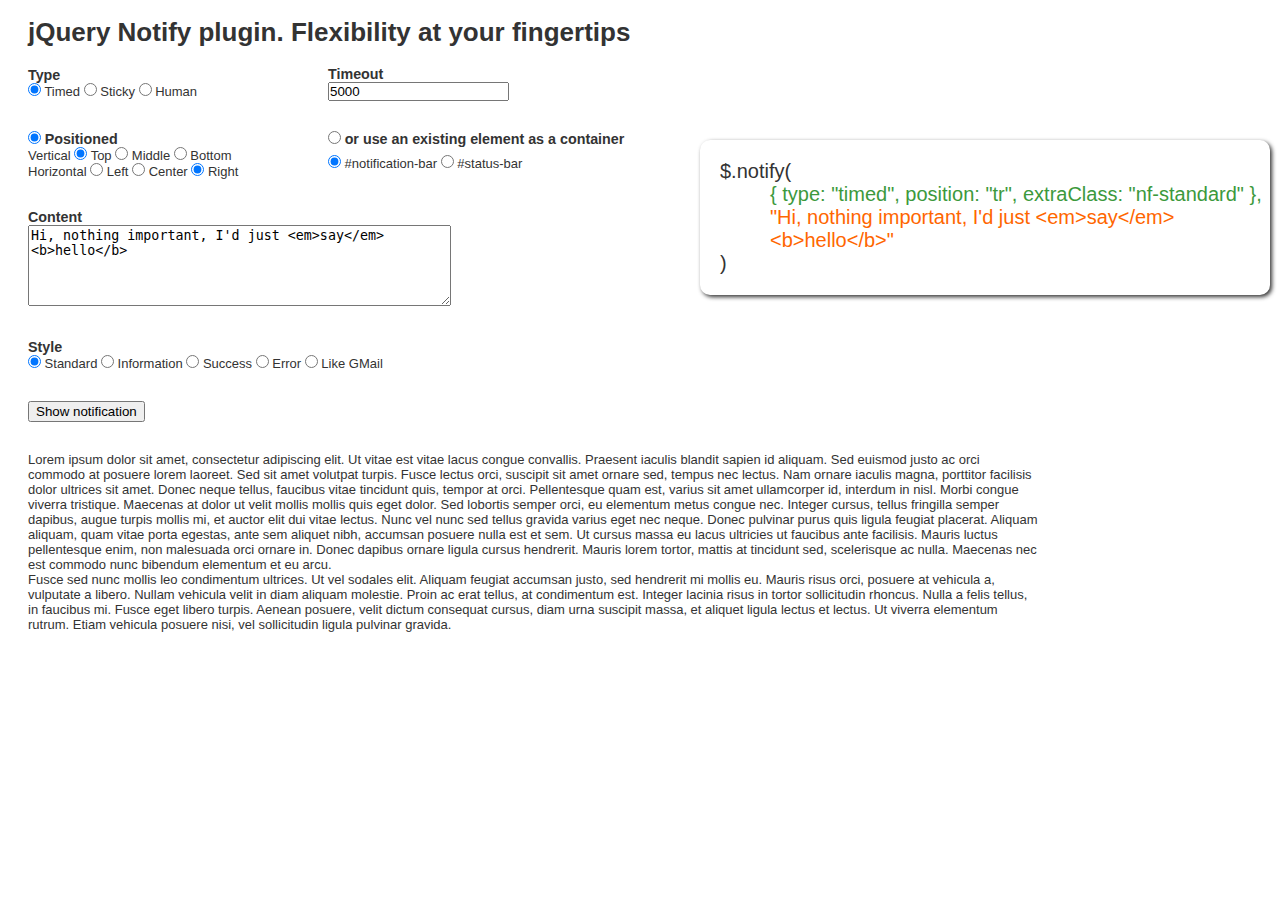
==== demo.html @ 578d6ee3 "Renamed index.html -> demo.html" ====
<!DOCTYPE HTML>
<html>
<head>
    <title>jQuery Notify Demo</title>

    <link href="jquery.notify.css" rel="stylesheet">
    <style type="text/css">
        body        { font-family: Arial; font-size: 13px; color: #333; }
        .header     { width: 80%; margin: 0 20px; }
        .wrapper    { width: 80%; margin: 0 20px; }
        #status-bar { position: fixed; bottom: 0; width: 90%; left: 5%; }

        form label  { font-weight:bold; font-size: 110%;}
        table       { border-collapse:collapse; }
        td, input, p, div   { padding: 0; margin: 0; }

        .row        { margin-bottom: 30px; }

        #current-call   {
            padding: 20px;
            font-size: 20px;
            position: absolute;
            left: 700px;
            top: 140px;
            width: 530px;
            -webkit-box-shadow: 2px 2px 4px #333;  -moz-box-shadow: 2px 2px 4px #333;  box-shadow: 2px 2px 4px #333;
            -webkit-border-radius: 10px; -moz-border-radius: 10px; border-radius: 10px;
        }
        #current-call .call-options  { position: relative; left: 50px; color: #3c993c; }
        #current-call .call-content  { position: relative; left: 50px; color: #ff6600; }
    </style>

    <script src="lib/jquery-1.5.2.js" type="text/javascript"></script>
    <script src="jquery.notify.js" type="text/javascript"></script>
    <script type="text/javascript">
        function getValues() {
            var values = $('#notification-form').serializeArray();
            var type = $.grep(values, function(item, index) { return item.name == 'type'; })[0].value;
            var timeout = $.grep(values, function(item, index) { return item.name == 'timeout'; })[0].value;
            var pos = $.grep(values, function(item, index) { return item.name == 'position'; })[0].value;
            var style = $.grep(values, function(item, index) { return item.name == 'style'; })[0].value;
            var container = $.grep(values, function(item, index) { return item.name == 'container'; })[0].value;
            var vpos = $.grep(values, function(item, index) { return item.name == 'vpos'; })[0].value;
            var hpos = $.grep(values, function(item, index) { return item.name == 'hpos'; })[0].value;
            var content = $.grep(values, function(item, index) { return item.name == 'content'; })[0].value;

            return {
                type: type,
                timeout: timeout,
                position: pos == 1? vpos + hpos : container,
                extraClass: style,
                content: content
            };
        }

        $(function() {
            $('#notification-form')
                .change(function() {
                    var opts = getValues();
                    var optsText = '{ type: "'+opts.type+'", position: "'+opts.position+'", extraClass: "'+opts.extraClass+'" }, ';
                    var content = '"'+opts.content+'"';
                    $('#current-call .call-options').text(optsText);
                    $('#current-call .call-content').text(content);
                })
                .submit(function(e, data) {
                    var opts = getValues();
                    $.notify(opts);
                    return false;
                })
                .trigger('change');
        });

    </script>
</head>
<body>
    <div class="header">
        <h1>jQuery Notify plugin. Flexibility at your fingertips</h1>
    </div>

    <div id="notification-bar"></div>

    <div class="wrapper">
        <div>
            
        </div>

        <form id="notification-form">
        <div>
            <div class="row">
                <table>
                    <tr>
                        <td style="width: 300px;">
                            <label>Type</label> <br>
                            <input type="radio" name="type" value="timed" checked/> Timed
                            <input type="radio" name="type" value="sticky" /> Sticky
                            <input type="radio" name="type" value="human" /> Human
                        </td>

                        <td>
                            <label>Timeout</label> <br>
                            <input type="text" name="timeout" value="5000"/>
                        </td>
                    </tr>
                </table>
            </div>



            <div class="row">
                <table>
                    <tr>
                        <td style="width: 300px">
                            <input type="radio" name="position" value="1" checked/> <label>Positioned</label>
                        </td>
                        <td>
                            <input type="radio" name="position" value="2"/> <label>or use an existing element as a container</label>
                        </td>
                    </tr>
                    <tr>
                        <td>
                            <div>
                        Vertical
                        <input type="radio" name="vpos" value="t" checked/> Top
                        <input type="radio" name="vpos" value="m" /> Middle
                        <input type="radio" name="vpos" value="b" /> Bottom
                    </div>

                    <div>
                        Horizontal
                        <input type="radio" name="hpos" value="l" /> Left
                        <input type="radio" name="hpos" value="c" /> Center
                        <input type="radio" name="hpos" value="r" checked /> Right
                    </div>
                        </td>

                        <td>
                            <div>
                                <input type="radio" name="container" value="#notification-bar" checked/> #notification-bar
                                <input type="radio" name="container" value="#status-bar" /> #status-bar
                            </div>
                        </td>
                    </tr>
                </table>

            </div>

            <div class="row">
                <label>Content</label> <br>
                <textarea name="content" id="" cols="50" rows="5">Hi, nothing important, I'd just <em>say</em> <b>hello</b></textarea>
            </div>

            <div class="row">
                <label>Style</label> <br>
                <input type="radio" name="style" value="nf-standard" checked/> Standard
                <input type="radio" name="style" value="nf-info" /> Information
                <input type="radio" name="style" value="nf-success" /> Success
                <input type="radio" name="style" value="nf-error" /> Error
                <input type="radio" name="style" value="nf-gmail" /> Like GMail

            </div>

            <div class="row">
                <button type="submit">Show notification</button>
            </div>
        </div>
        </form>

        <div id="current-call">
            $.notify( <br>
            <span class="call-options"></span> <br>
            <span class="call-content"></span> <br>
            )
        </div>

        <div>
            <p>Lorem ipsum dolor sit amet, consectetur adipiscing elit. Ut vitae est vitae lacus congue convallis.
                Praesent iaculis blandit sapien id aliquam. Sed euismod justo ac orci commodo at posuere lorem laoreet.
                Sed sit amet volutpat turpis. Fusce lectus orci, suscipit sit amet ornare sed, tempus nec lectus.
                Nam ornare iaculis magna, porttitor facilisis dolor ultrices sit amet. Donec neque tellus, faucibus vitae
                tincidunt quis, tempor at orci. Pellentesque quam est, varius sit amet ullamcorper id, interdum in nisl.
                Morbi congue viverra tristique. Maecenas at dolor ut velit mollis mollis quis eget dolor. Sed lobortis
                semper orci, eu elementum metus congue nec. Integer cursus, tellus fringilla semper dapibus, augue
                turpis mollis mi, et auctor elit dui vitae lectus. Nunc vel nunc sed tellus gravida varius eget nec neque.
                Donec pulvinar purus quis ligula feugiat placerat. Aliquam aliquam, quam vitae porta egestas, ante sem
                aliquet nibh, accumsan posuere nulla est et sem. Ut cursus massa eu lacus ultricies ut faucibus ante
                facilisis. Mauris luctus pellentesque enim, non malesuada orci ornare in. Donec dapibus ornare ligula
                cursus hendrerit. Mauris lorem tortor, mattis at tincidunt sed, scelerisque ac nulla. Maecenas nec est
                commodo nunc bibendum elementum et eu arcu.</p>

            <p>Fusce sed nunc mollis leo condimentum ultrices. Ut vel sodales elit. Aliquam feugiat accumsan justo, sed
                hendrerit mi mollis eu. Mauris risus orci, posuere at vehicula a, vulputate a libero. Nullam vehicula
                velit in diam aliquam molestie. Proin ac erat tellus, at condimentum est. Integer lacinia risus in
                tortor sollicitudin rhoncus. Nulla a felis tellus, in faucibus mi. Fusce eget libero turpis. Aenean
                posuere, velit dictum consequat cursus, diam urna suscipit massa, et aliquet ligula lectus et lectus. Ut
                viverra elementum rutrum. Etiam vehicula posuere nisi, vel sollicitudin ligula pulvinar gravida.</p>
        </div>
    </div>

    <div id="status-bar"></div>

</body>
</html>
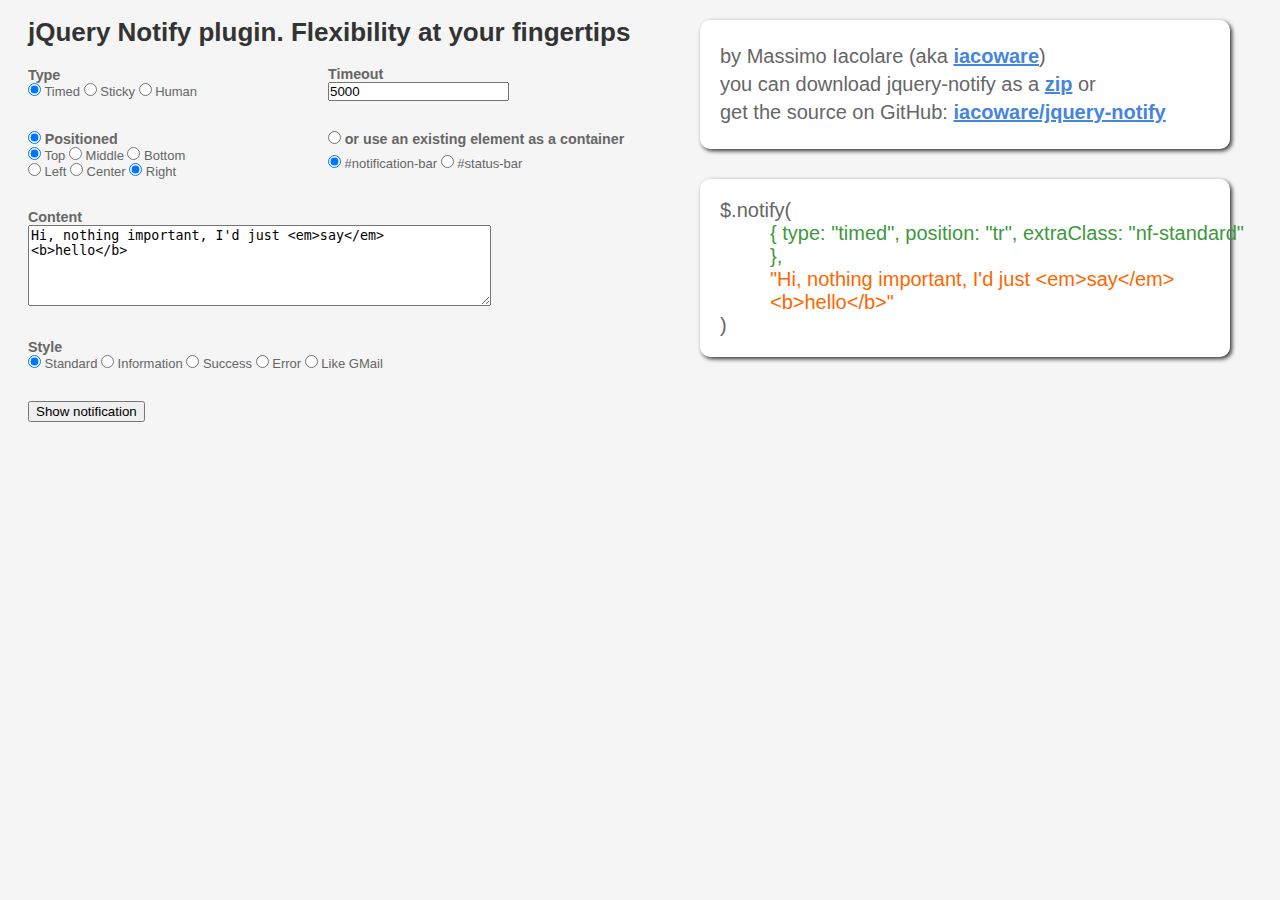
==== commit ed56557c: "Demo tweaks" ====
--- a/demo.html
+++ b/demo.html
@@ -5,29 +5,38 @@
 
     <link href="jquery.notify.css" rel="stylesheet">
     <style type="text/css">
-        body        { font-family: Arial; font-size: 13px; color: #333; }
-        .header     { width: 80%; margin: 0 20px; }
-        .wrapper    { width: 80%; margin: 0 20px; }
-        #status-bar { position: fixed; bottom: 0; width: 90%; left: 5%; }
-
+        body        { font-family: Arial; font-size: 13px; background-color: #f5f5f5; color: #666; }
+        h1, h2      { color: #333; }
+        a           { color: #4584DF; }
         form label  { font-weight:bold; font-size: 110%;}
         table       { border-collapse:collapse; }
         td, input, p, div   { padding: 0; margin: 0; }
-
         .row        { margin-bottom: 30px; }
 
-        #current-call   {
+        .header     { width: 80%; margin: 0 20px; }
+        .wrapper    { width: 600px; margin: 0 20px; }
+        .right-col  {
+            position: absolute;
+            left: 700px;
+            top: 20px;
+            width: 530px;
+        }
+
+        .right-col .links p { margin: 5px 0; }
+        .right-col .links a { font-weight: bold; }
+
+        .side-box   {
+            background-color: #fff;
             padding: 20px;
             font-size: 20px;
-            position: absolute;
-            left: 700px;
-            top: 140px;
-            width: 530px;
             -webkit-box-shadow: 2px 2px 4px #333;  -moz-box-shadow: 2px 2px 4px #333;  box-shadow: 2px 2px 4px #333;
             -webkit-border-radius: 10px; -moz-border-radius: 10px; border-radius: 10px;
         }
+
         #current-call .call-options  { position: relative; left: 50px; color: #3c993c; }
         #current-call .call-content  { position: relative; left: 50px; color: #ff6600; }
+
+        #status-bar { position: fixed; bottom: 0; width: 90%; left: 5%; }
     </style>
 
     <script src="lib/jquery-1.5.2.js" type="text/javascript"></script>
@@ -55,7 +64,7 @@
 
         $(function() {
             $('#notification-form')
-                .change(function() {
+                .change(function(e) {
                     var opts = getValues();
                     var optsText = '{ type: "'+opts.type+'", position: "'+opts.position+'", extraClass: "'+opts.extraClass+'" }, ';
                     var content = '"'+opts.content+'"';
@@ -73,126 +82,105 @@
     </script>
 </head>
 <body>
+    <div id="notification-bar"></div>
+
     <div class="header">
         <h1>jQuery Notify plugin. Flexibility at your fingertips</h1>
     </div>
 
-    <div id="notification-bar"></div>
+    <div class="wrapper">
+        <form id="notification-form">
+            <div>
+                <div class="row">
+                    <table>
+                        <tr>
+                            <td style="width: 300px;">
+                                <label>Type</label> <br>
+                                <input type="radio" name="type" value="timed" checked/> Timed
+                                <input type="radio" name="type" value="sticky" /> Sticky
+                                <input type="radio" name="type" value="human" /> Human
+                            </td>
 
-    <div class="wrapper">
-        <div>
-            
-        </div>
+                            <td>
+                                <label>Timeout</label> <br>
+                                <input type="text" name="timeout" value="5000"/>
+                            </td>
+                        </tr>
+                    </table>
+                </div>
 
-        <form id="notification-form">
-        <div>
-            <div class="row">
-                <table>
-                    <tr>
-                        <td style="width: 300px;">
-                            <label>Type</label> <br>
-                            <input type="radio" name="type" value="timed" checked/> Timed
-                            <input type="radio" name="type" value="sticky" /> Sticky
-                            <input type="radio" name="type" value="human" /> Human
-                        </td>
+                <div class="row">
+                    <table>
+                        <tr>
+                            <td style="width: 300px">
+                                <input type="radio" name="position" value="1" checked/> <label>Positioned</label>
+                            </td>
+                            <td>
+                                <input type="radio" name="position" value="2"/> <label>or use an existing element as a container</label>
+                            </td>
+                        </tr>
+                        <tr>
+                            <td>
+                                <div>
+                                    <input type="radio" name="vpos" value="t" checked/> Top
+                                    <input type="radio" name="vpos" value="m" /> Middle
+                                    <input type="radio" name="vpos" value="b" /> Bottom
+                                </div>
 
-                        <td>
-                            <label>Timeout</label> <br>
-                            <input type="text" name="timeout" value="5000"/>
-                        </td>
-                    </tr>
-                </table>
+                                <div>
+                                    <input type="radio" name="hpos" value="l" /> Left
+                                    <input type="radio" name="hpos" value="c" /> Center
+                                    <input type="radio" name="hpos" value="r" checked /> Right
+                                </div>
+                            </td>
+
+                            <td>
+                                <div>
+                                    <input type="radio" name="container" value="#notification-bar" checked/> #notification-bar
+                                    <input type="radio" name="container" value="#status-bar" /> #status-bar
+                                </div>
+                            </td>
+                        </tr>
+                    </table>
+
+                </div>
+
+                <div class="row">
+                    <label>Content</label> <br>
+                    <textarea name="content" id="" cols="55" rows="5">Hi, nothing important, I'd just <em>say</em> <b>hello</b></textarea>
+                </div>
+
+                <div class="row">
+                    <label>Style</label> <br>
+                    <input type="radio" name="style" value="nf-standard" checked/> Standard
+                    <input type="radio" name="style" value="nf-info" /> Information
+                    <input type="radio" name="style" value="nf-success" /> Success
+                    <input type="radio" name="style" value="nf-error" /> Error
+                    <input type="radio" name="style" value="nf-gmail" /> Like GMail
+                </div>
+
+                <div class="row">
+                    <button type="submit">Show notification</button>
+                </div>
+            </div>
+        </form>
+
+
+        <div class="right-col">
+            <div class="links side-box row">
+                <p style="text-align:left;">by Massimo Iacolare (aka <a href="http://github.com/iacoware">iacoware</a>) </p>
+
+                <p>you can download jquery-notify as a <a href="http://github.com/iacoware/jquery-notify/zipball/master">zip</a> or</p>
+
+                <p>get the source on GitHub: <a href="http://github.com/iacoware/jquery-notify">iacoware/jquery-notify</a></p>
             </div>
 
-
-
-            <div class="row">
-                <table>
-                    <tr>
-                        <td style="width: 300px">
-                            <input type="radio" name="position" value="1" checked/> <label>Positioned</label>
-                        </td>
-                        <td>
-                            <input type="radio" name="position" value="2"/> <label>or use an existing element as a container</label>
-                        </td>
-                    </tr>
-                    <tr>
-                        <td>
-                            <div>
-                        Vertical
-                        <input type="radio" name="vpos" value="t" checked/> Top
-                        <input type="radio" name="vpos" value="m" /> Middle
-                        <input type="radio" name="vpos" value="b" /> Bottom
-                    </div>
-
-                    <div>
-                        Horizontal
-                        <input type="radio" name="hpos" value="l" /> Left
-                        <input type="radio" name="hpos" value="c" /> Center
-                        <input type="radio" name="hpos" value="r" checked /> Right
-                    </div>
-                        </td>
-
-                        <td>
-                            <div>
-                                <input type="radio" name="container" value="#notification-bar" checked/> #notification-bar
-                                <input type="radio" name="container" value="#status-bar" /> #status-bar
-                            </div>
-                        </td>
-                    </tr>
-                </table>
-
+            <div id="current-call" class="side-box row">
+                $.notify( <br>
+                <span class="call-options"></span> <br>
+                <span class="call-content"></span> <br>
+                )
             </div>
-
-            <div class="row">
-                <label>Content</label> <br>
-                <textarea name="content" id="" cols="50" rows="5">Hi, nothing important, I'd just <em>say</em> <b>hello</b></textarea>
-            </div>
-
-            <div class="row">
-                <label>Style</label> <br>
-                <input type="radio" name="style" value="nf-standard" checked/> Standard
-                <input type="radio" name="style" value="nf-info" /> Information
-                <input type="radio" name="style" value="nf-success" /> Success
-                <input type="radio" name="style" value="nf-error" /> Error
-                <input type="radio" name="style" value="nf-gmail" /> Like GMail
-
-            </div>
-
-            <div class="row">
-                <button type="submit">Show notification</button>
-            </div>
-        </div>
-        </form>
-
-        <div id="current-call">
-            $.notify( <br>
-            <span class="call-options"></span> <br>
-            <span class="call-content"></span> <br>
-            )
-        </div>
-
-        <div>
-            <p>Lorem ipsum dolor sit amet, consectetur adipiscing elit. Ut vitae est vitae lacus congue convallis.
-                Praesent iaculis blandit sapien id aliquam. Sed euismod justo ac orci commodo at posuere lorem laoreet.
-                Sed sit amet volutpat turpis. Fusce lectus orci, suscipit sit amet ornare sed, tempus nec lectus.
-                Nam ornare iaculis magna, porttitor facilisis dolor ultrices sit amet. Donec neque tellus, faucibus vitae
-                tincidunt quis, tempor at orci. Pellentesque quam est, varius sit amet ullamcorper id, interdum in nisl.
-                Morbi congue viverra tristique. Maecenas at dolor ut velit mollis mollis quis eget dolor. Sed lobortis
-                semper orci, eu elementum metus congue nec. Integer cursus, tellus fringilla semper dapibus, augue
-                turpis mollis mi, et auctor elit dui vitae lectus. Nunc vel nunc sed tellus gravida varius eget nec neque.
-                Donec pulvinar purus quis ligula feugiat placerat. Aliquam aliquam, quam vitae porta egestas, ante sem
-                aliquet nibh, accumsan posuere nulla est et sem. Ut cursus massa eu lacus ultricies ut faucibus ante
-                facilisis. Mauris luctus pellentesque enim, non malesuada orci ornare in. Donec dapibus ornare ligula
-                cursus hendrerit. Mauris lorem tortor, mattis at tincidunt sed, scelerisque ac nulla. Maecenas nec est
-                commodo nunc bibendum elementum et eu arcu.</p>
-
-            <p>Fusce sed nunc mollis leo condimentum ultrices. Ut vel sodales elit. Aliquam feugiat accumsan justo, sed
-                hendrerit mi mollis eu. Mauris risus orci, posuere at vehicula a, vulputate a libero. Nullam vehicula
-                velit in diam aliquam molestie. Proin ac erat tellus, at condimentum est. Integer lacinia risus in
-                tortor sollicitudin rhoncus. Nulla a felis tellus, in faucibus mi. Fusce eget libero turpis. Aenean
-                posuere, velit dictum consequat cursus, diam urna suscipit massa, et aliquet ligula lectus et lectus. Ut
-                viverra elementum rutrum. Etiam vehicula posuere nisi, vel sollicitudin ligula pulvinar gravida.</p>
         </div>
     </div>
 
